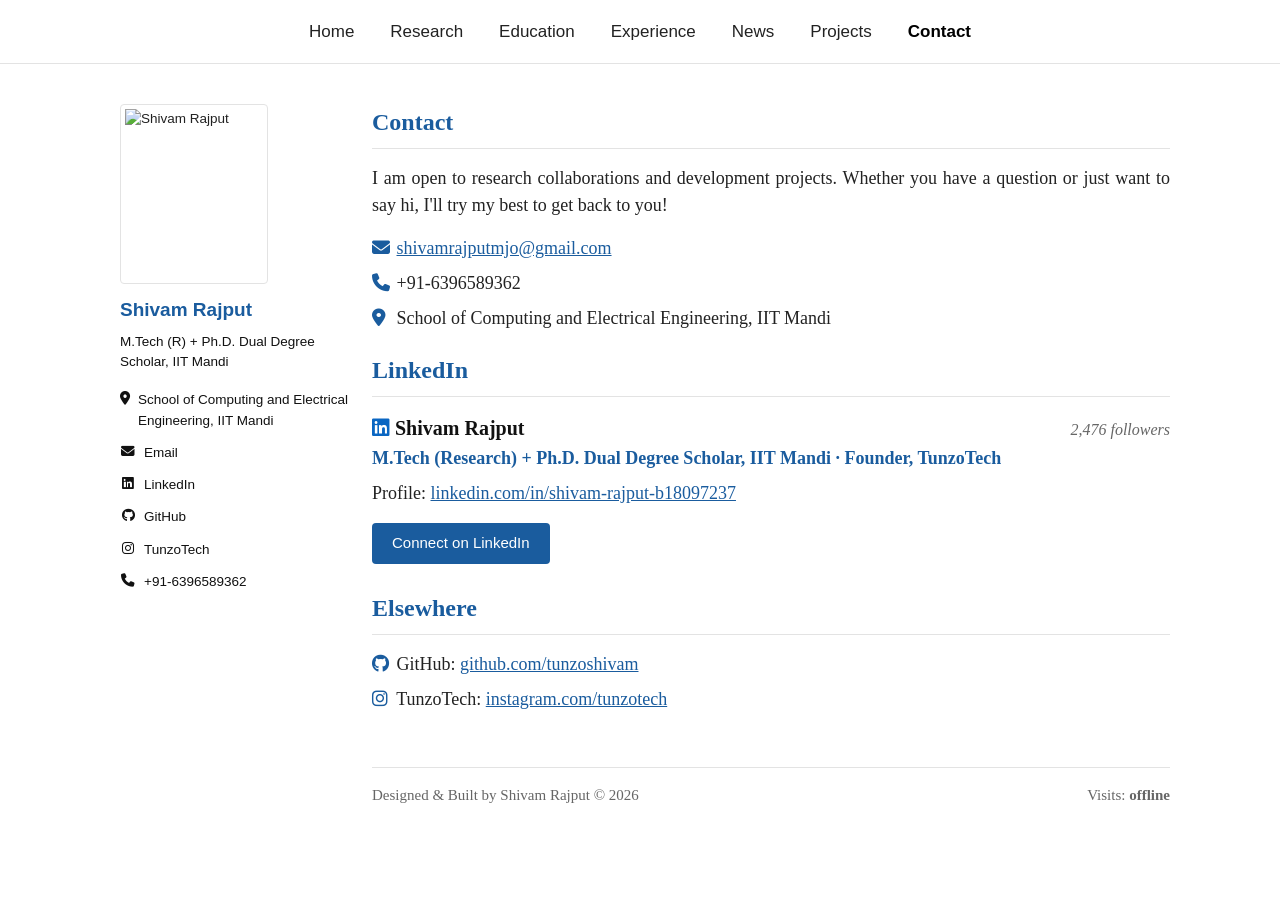
==== contact.html @ 5054fd97 "update all" ====
<!DOCTYPE html>
<html lang="en">
<head>
    <meta charset="UTF-8">
    <meta name="viewport" content="width=device-width, initial-scale=1.0">
    <meta name="author" content="Shivam Rajput">
    <title>Contact | Shivam Rajput</title>
    <link rel="stylesheet" href="https://cdnjs.cloudflare.com/ajax/libs/font-awesome/6.4.0/css/all.min.css">
    <link rel="stylesheet" href="style.css">
</head>
<body>

    <header class="navbar">
        <nav class="nav-inner">
            <button class="nav-toggle" id="nav-toggle" aria-label="Toggle menu"><i class="fas fa-bars"></i></button>
            <ul class="nav-links" id="nav-links">
                <li><a href="index.html" class="nav-link">Home</a></li>
                <li><a href="research.html" class="nav-link">Research</a></li>
                <li><a href="education.html" class="nav-link">Education</a></li>
                <li><a href="experience.html" class="nav-link">Experience</a></li>
                <li><a href="news.html" class="nav-link">News</a></li>
                <li><a href="projects.html" class="nav-link">Projects</a></li>
                <li><a href="contact.html" class="nav-link">Contact</a></li>
            </ul>
        </nav>
    </header>

    <div class="page">

        <aside class="sidebar">
            <img class="avatar" src="Screenshot_2026-01-31-21-45-39-92_92460851df6f172a4592fca41cc2d2e6.jpg" alt="Shivam Rajput">
            <h2 class="name">Shivam Rajput</h2>
            <p class="role">M.Tech (R) + Ph.D. Dual Degree Scholar, IIT Mandi</p>
            <ul class="side-links">
                <li><i class="fas fa-location-dot"></i> School of Computing and Electrical Engineering, IIT Mandi</li>
                <li><a href="mailto:shivamrajputmjo@gmail.com"><i class="fas fa-envelope"></i> Email</a></li>
                <li><a href="https://www.linkedin.com/in/shivam-rajput-b18097237" target="_blank"><i class="fab fa-linkedin"></i> LinkedIn</a></li>
                <li><a href="https://github.com/tunzoshivam" target="_blank"><i class="fab fa-github"></i> GitHub</a></li>
                <li><a href="https://www.instagram.com/tunzotech/" target="_blank"><i class="fab fa-instagram"></i> TunzoTech</a></li>
                <li><i class="fas fa-phone"></i> +91-6396589362</li>
            </ul>
        </aside>

        <main class="content">
            <section id="contact">
                <h2 class="section-title first">Contact</h2>
                <p>
                    I am open to research collaborations and development projects. Whether you have a
                    question or just want to say hi, I'll try my best to get back to you!
                </p>
                <ul class="plain-list">
                    <li><i class="fas fa-envelope"></i> <a href="mailto:shivamrajputmjo@gmail.com">shivamrajputmjo@gmail.com</a></li>
                    <li><i class="fas fa-phone"></i> +91-6396589362</li>
                    <li><i class="fas fa-location-dot"></i> School of Computing and Electrical Engineering, IIT Mandi</li>
                </ul>

                <h2 class="section-title">LinkedIn</h2>
                <div class="entry">
                    <div class="entry-head">
                        <h3><i class="fab fa-linkedin" style="color:#0a66c2"></i> Shivam Rajput</h3>
                        <span class="date">2,476 followers</span>
                    </div>
                    <div class="entry-org">M.Tech (Research) + Ph.D. Dual Degree Scholar, IIT Mandi · Founder, TunzoTech</div>
                    <p>
                        Profile: <a href="https://www.linkedin.com/in/shivam-rajput-b18097237" target="_blank">linkedin.com/in/shivam-rajput-b18097237</a>
                    </p>
                    <p><a class="btn-link" href="https://www.linkedin.com/in/shivam-rajput-b18097237" target="_blank">Connect on LinkedIn</a></p>
                </div>

                <h2 class="section-title">Elsewhere</h2>
                <ul class="plain-list">
                    <li><i class="fab fa-github"></i> GitHub: <a href="https://github.com/tunzoshivam" target="_blank">github.com/tunzoshivam</a></li>
                    <li><i class="fab fa-instagram"></i> TunzoTech: <a href="https://www.instagram.com/tunzotech/" target="_blank">instagram.com/tunzotech</a></li>
                </ul>
            </section>

            <footer class="footer">
                <span>Designed &amp; Built by Shivam Rajput © 2026</span>
                <span>Visits: <strong id="counter-val">…</strong></span>
            </footer>
        </main>
    </div>

    <script src="script.js"></script>
</body>
</html>
---- style.css ----
/* ===== Base ===== */
:root {
    --link: #1a5c9e;
    --link-hover: #0b3d73;
    --heading: #1a5c9e;
    --text: #222;
    --muted: #666;
    --border: #e3e3e3;
    --notice-bg: #eef1f4;
    --nav-h: 64px;
}

* { box-sizing: border-box; margin: 0; padding: 0; }

html { scroll-behavior: smooth; scroll-padding-top: calc(var(--nav-h) + 16px); }

body {
    background: #fff;
    color: var(--text);
    font-family: "Times New Roman", Times, Georgia, serif;
    font-size: 18px;
    line-height: 1.5;
}

a { color: var(--link); text-decoration: underline; }
a:hover { color: var(--link-hover); }

/* ===== Top navbar ===== */
.navbar {
    position: fixed;
    top: 0; left: 0; right: 0;
    height: var(--nav-h);
    background: #fff;
    border-bottom: 1px solid var(--border);
    z-index: 100;
    font-family: Arial, Helvetica, sans-serif;
}

.nav-inner {
    max-width: 1100px;
    height: 100%;
    margin: 0 auto;
    display: flex;
    align-items: center;
    justify-content: center;
}

.nav-links {
    list-style: none;
    display: flex;
    gap: 36px;
}

.nav-link {
    color: #222;
    text-decoration: none;
    font-size: 17px;
    padding: 6px 0;
}

.nav-link:hover { color: var(--link); }
.nav-link.active { font-weight: 700; color: #000; }

.nav-toggle {
    display: none;
    background: none;
    border: 1px solid var(--border);
    border-radius: 4px;
    padding: 8px 12px;
    font-size: 18px;
    cursor: pointer;
    color: #222;
}

/* ===== Page layout ===== */
.page {
    max-width: 1100px;
    margin: 0 auto;
    padding: calc(var(--nav-h) + 40px) 20px 40px;
    display: grid;
    grid-template-columns: 250px 1fr;
    gap: 12px;
    align-items: start;
}

/* ===== Sidebar ===== */
.sidebar {
    position: sticky;
    top: calc(var(--nav-h) + 24px);
    font-family: Arial, Helvetica, sans-serif;
    font-size: 13.5px;
}

.avatar {
    width: 148px;
    height: 180px;
    object-fit: cover;
    object-position: top;
    display: block;
    border: 1px solid var(--border);
    padding: 4px;
    border-radius: 4px;
    background: #fff;
    margin: 0 0 14px 10px;
}

.name {
    font-size: 19px;
    font-weight: 700;
    color: var(--heading);
    line-height: 1.25;
    margin-left: 10px;
}

.role {
    margin: 10px 0 12px 10px;
    color: #111;
}

.side-links { list-style: none; }

.side-links li {
    display: flex;
    gap: 8px;
    align-items: flex-start;
    padding: 6px 10px;
    color: #111;
}

.side-links i { width: 16px; text-align: center; margin-top: 2px; }
.side-links a { color: #111; text-decoration: none; display: flex; gap: 8px; }
.side-links a:hover { color: var(--link); }

/* ===== Content ===== */
.content { min-width: 0; }

.content p { text-align: justify; margin-bottom: 16px; }

section { padding-bottom: 28px; min-height: 55vh; }

.section-title.first { margin-top: 0; }

.section-title {
    font-family: Georgia, "Times New Roman", serif;
    font-size: 24px;
    font-weight: 700;
    color: var(--heading);
    padding-bottom: 8px;
    margin: 20px 0 16px;
    border-bottom: 1px solid var(--border);
}

#home > p:first-child { margin-top: 0; }

.notice {
    background: var(--notice-bg);
    border-top: 1px solid var(--border);
    border-bottom: 1px solid var(--border);
    border-radius: 8px;
    padding: 14px 18px;
    font-size: 16px;
    margin: 20px 0;
}

.content ul { padding-left: 40px; margin-bottom: 16px; }
.content li { margin-bottom: 8px; text-align: justify; }

.plain-list { list-style: disc; }
#contact .plain-list { list-style: none; padding-left: 0; }
#contact .plain-list i { color: var(--heading); width: 20px; }

/* Entries (education, experience, projects) */
.entry { margin-bottom: 26px; }

.entry-head {
    display: flex;
    justify-content: space-between;
    align-items: baseline;
    flex-wrap: wrap;
    gap: 6px 16px;
}

.entry-head h3 { font-size: 20px; color: #111; }

.date { color: var(--muted); font-size: 16px; font-style: italic; }

.entry-org { color: var(--heading); font-weight: 600; margin: 2px 0 8px; }

.sub-head { font-weight: 700; margin-bottom: 6px !important; }

.badge {
    font-family: Arial, sans-serif;
    font-size: 11px;
    font-weight: 700;
    letter-spacing: 0.5px;
    text-transform: uppercase;
    background: var(--heading);
    color: #fff;
    padding: 2px 8px;
    border-radius: 3px;
    vertical-align: middle;
    margin-left: 6px;
}

.tags { color: var(--muted); font-style: italic; font-size: 16px; }

.news-date { font-weight: 700; }

.btn-link {
    display: inline-block;
    padding: 9px 20px;
    background: var(--heading);
    color: #fff !important;
    text-decoration: none;
    border-radius: 4px;
    font-family: Arial, Helvetica, sans-serif;
    font-size: 15px;
}
.btn-link:hover { background: var(--link-hover); }

/* Footer */
.footer {
    margin-top: 10px;
    padding-top: 16px;
    border-top: 1px solid var(--border);
    display: flex;
    justify-content: space-between;
    flex-wrap: wrap;
    gap: 8px;
    color: var(--muted);
    font-size: 15px;
}

/* ===== Responsive ===== */
@media (max-width: 860px) {
    body { font-size: 17px; }

    .nav-inner { justify-content: flex-end; padding: 0 16px; }
    .nav-toggle { display: block; }

    .nav-links {
        display: none;
        position: absolute;
        top: var(--nav-h);
        left: 0; right: 0;
        background: #fff;
        border-bottom: 1px solid var(--border);
        flex-direction: column;
        gap: 0;
        padding: 8px 20px;
    }
    .nav-links.open { display: flex; }
    .nav-links li { padding: 10px 0; border-bottom: 1px solid #f0f0f0; }
    .nav-links li:last-child { border-bottom: none; }

    .page { grid-template-columns: 1fr; gap: 24px; padding-top: calc(var(--nav-h) + 24px); }

    .sidebar { position: static; display: flex; flex-wrap: wrap; gap: 4px 20px; align-items: flex-start; }
    .sidebar .avatar { margin-left: 0; }
    .sidebar .name, .sidebar .role { margin-left: 0; }
    .side-links { flex-basis: 100%; }
    .side-links li { padding-left: 0; }

    .content ul { padding-left: 24px; }
}
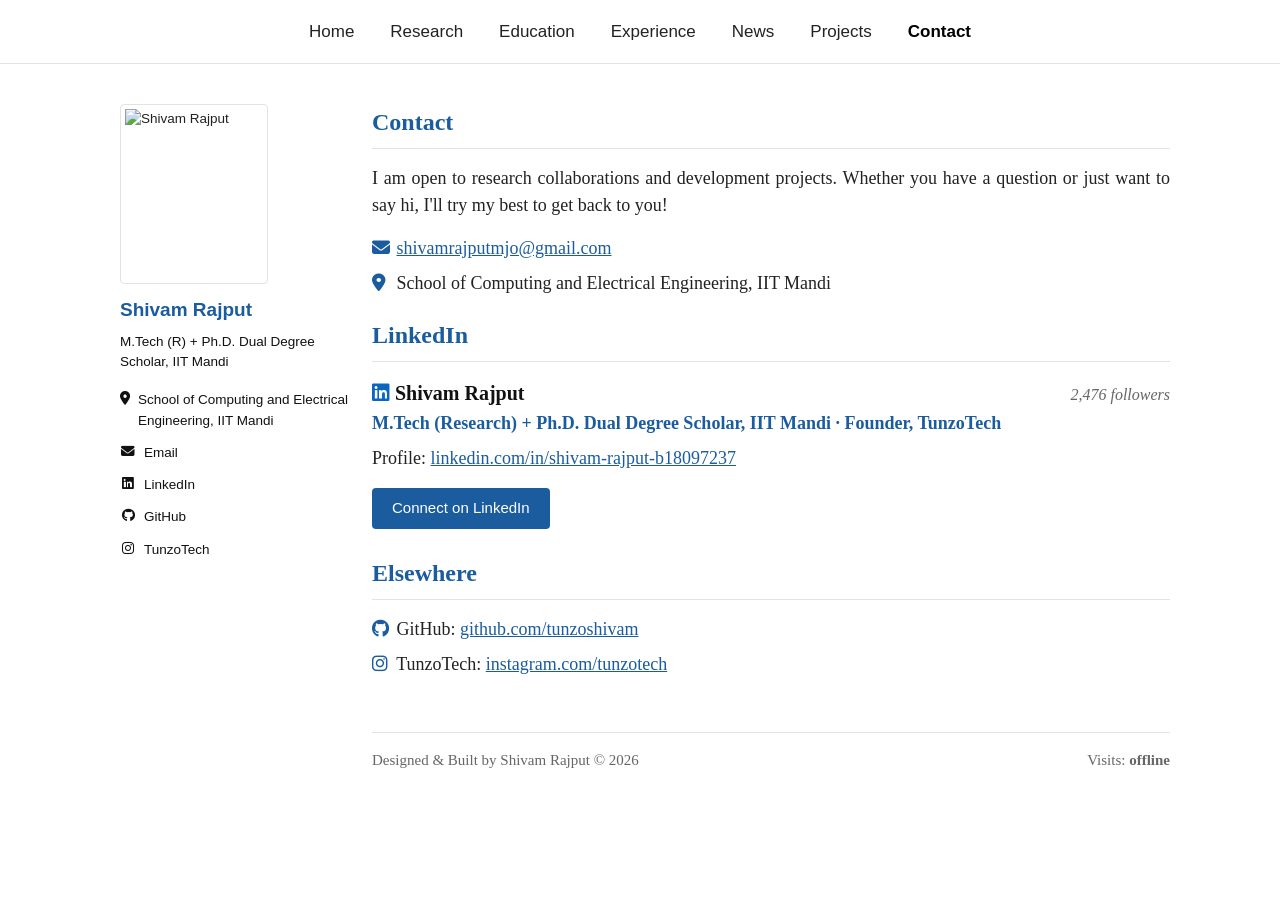
==== commit c7d31cfe: "all" ====
--- a/contact.html
+++ b/contact.html
@@ -37,7 +37,7 @@
                 <li><a href="https://www.linkedin.com/in/shivam-rajput-b18097237" target="_blank"><i class="fab fa-linkedin"></i> LinkedIn</a></li>
                 <li><a href="https://github.com/tunzoshivam" target="_blank"><i class="fab fa-github"></i> GitHub</a></li>
                 <li><a href="https://www.instagram.com/tunzotech/" target="_blank"><i class="fab fa-instagram"></i> TunzoTech</a></li>
-                <li><i class="fas fa-phone"></i> +91-6396589362</li>
+      
             </ul>
         </aside>
 
@@ -50,7 +50,7 @@
                 </p>
                 <ul class="plain-list">
                     <li><i class="fas fa-envelope"></i> <a href="mailto:shivamrajputmjo@gmail.com">shivamrajputmjo@gmail.com</a></li>
-                    <li><i class="fas fa-phone"></i> +91-6396589362</li>
+                   
                     <li><i class="fas fa-location-dot"></i> School of Computing and Electrical Engineering, IIT Mandi</li>
                 </ul>
 
